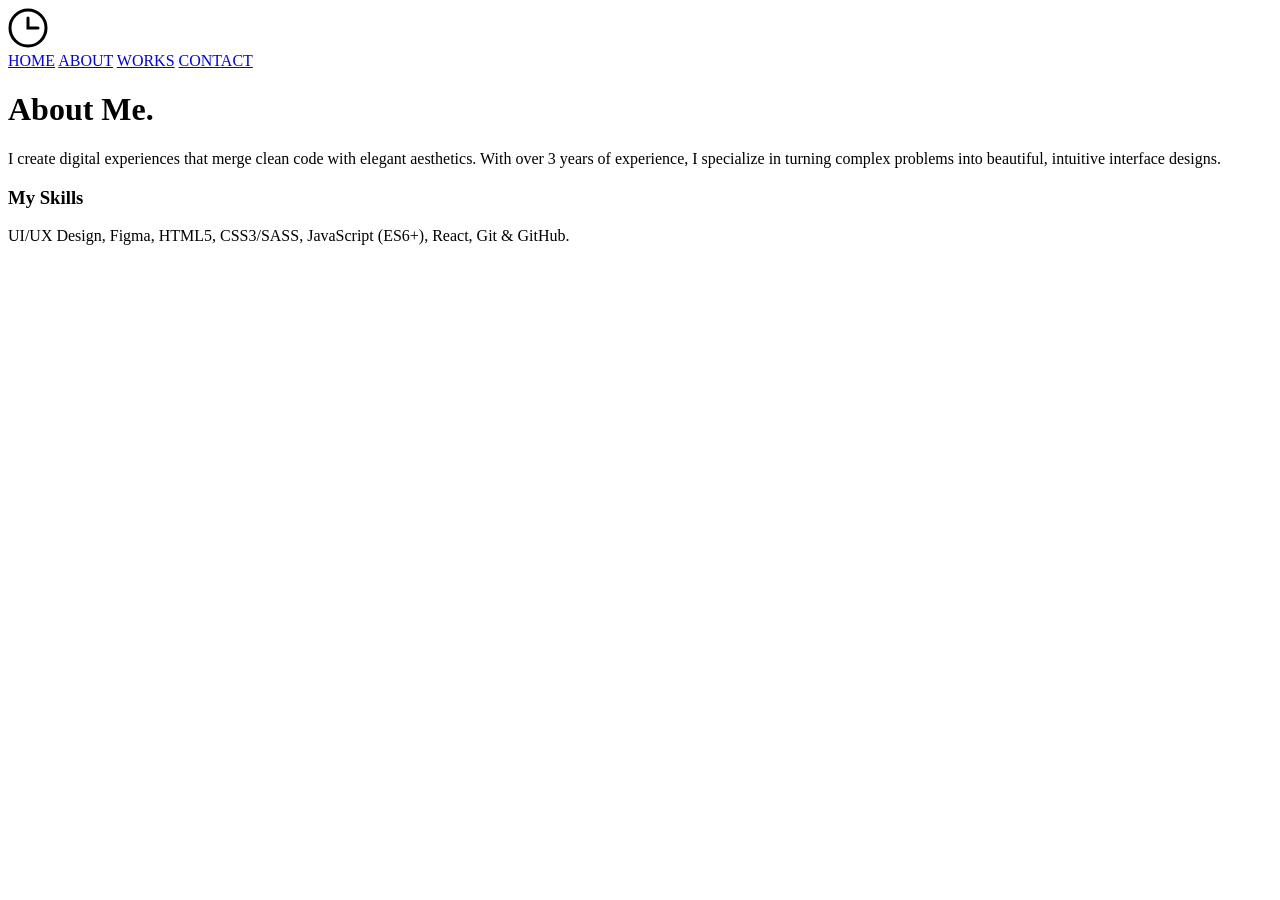
==== about.html @ 44167afc "about Of Website" ====
<!DOCTYPE html>
<html lang="en">
<head>
    <meta charset="UTF-8">
    <meta name="viewport" content="width=device-width, initial-scale=1.0">
    <title>About Me</title>
    <link rel="stylesheet" href="style.css">
</head>
<body>
    <div class="site-wrapper">
        <header>
            <div class="logo">
                <svg width="40" height="40" viewBox="0 0 40 40" fill="none" xmlns="http://www.w3.org/2000/svg">
                    <circle cx="20" cy="20" r="18" stroke="black" stroke-width="3"/>
                    <path d="M20 10V20H30" stroke="black" stroke-width="3" stroke-linecap="round"/>
                </svg>
            </div>
            <nav>
                <a href="index.html" class="nav-link">HOME</a>
                <a href="about.html" class="nav-link active">ABOUT</a>
                <a href="works.html" class="nav-link">WORKS</a>
                <a href="contact.html" class="nav-link">CONTACT</a>
            </nav>
        </header>

        <main class="inner-page">
            <h1 class="page-title fade-in">About Me<span class="dot">.</span></h1>
            <div class="about-content fade-in delay-1">
                <div class="about-text">
                    <p>I create digital experiences that merge clean code with elegant aesthetics. With over 3 years of experience, I specialize in turning complex problems into beautiful, intuitive interface designs.</p>
                    <h3>My Skills</h3>
                    <p>UI/UX Design, Figma, HTML5, CSS3/SASS, JavaScript (ES6+), React, Git & GitHub.</p>
                </div>
            </div>
        </main>
    </div>
    <script src="script.js"></script>
</body>
</html>
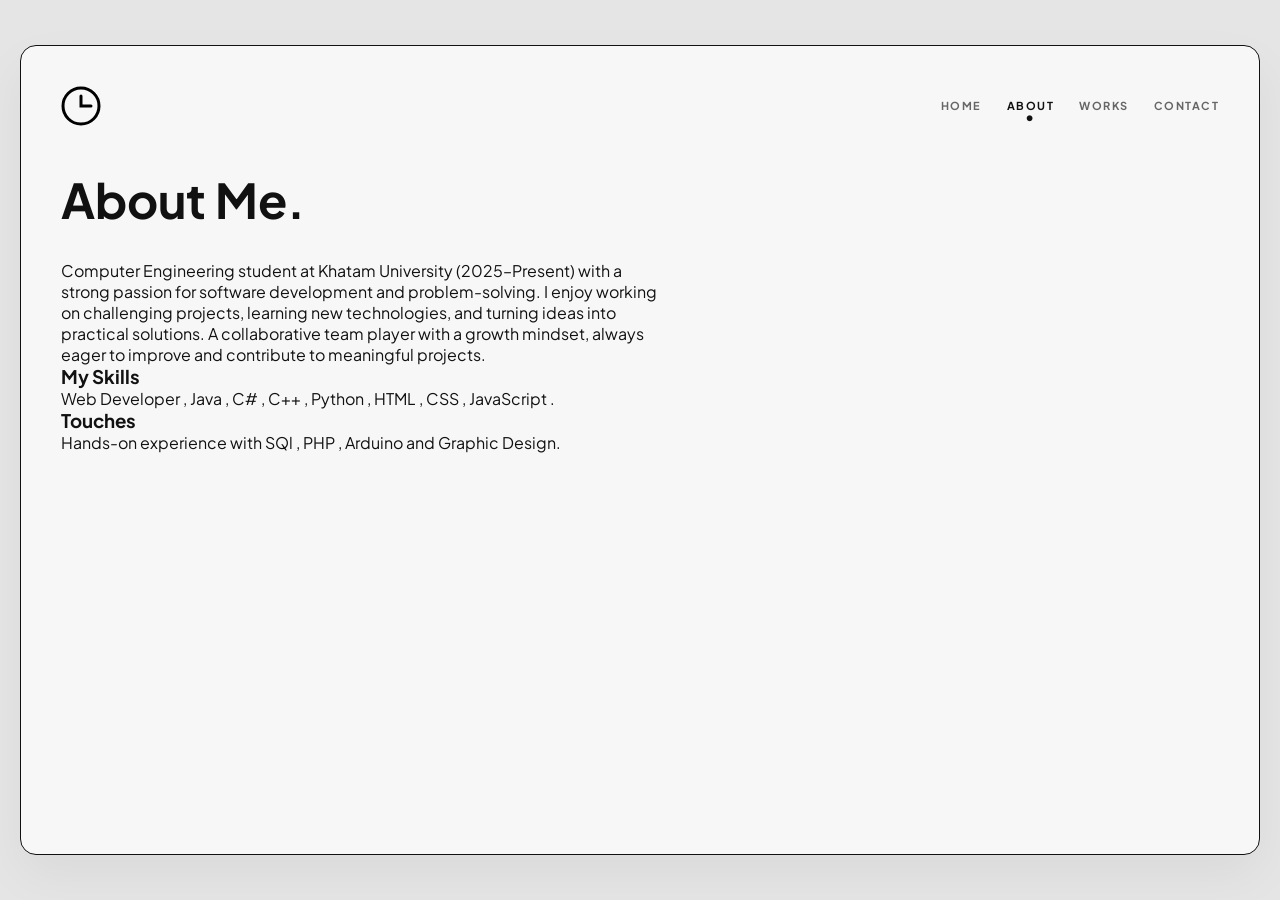
==== commit c2f0faf7: "About Of Website" ====
--- a/about.html
+++ b/about.html
@@ -27,9 +27,11 @@
             <h1 class="page-title fade-in">About Me<span class="dot">.</span></h1>
             <div class="about-content fade-in delay-1">
                 <div class="about-text">
-                    <p>I create digital experiences that merge clean code with elegant aesthetics. With over 3 years of experience, I specialize in turning complex problems into beautiful, intuitive interface designs.</p>
+                    <p>Computer Engineering student at Khatam University (2025–Present) with a strong passion for software development and problem-solving. I enjoy working on challenging projects, learning new technologies, and turning ideas into practical solutions. A collaborative team player with a growth mindset, always eager to improve and contribute to meaningful projects.</p>
                     <h3>My Skills</h3>
-                    <p>UI/UX Design, Figma, HTML5, CSS3/SASS, JavaScript (ES6+), React, Git & GitHub.</p>
+                    <p>Web Developer , Java , C# , C++ , Python , HTML , CSS , JavaScript .</p>
+                    <h3>Touches</h3>
+                    <p>Hands-on experience with SQl , PHP , Arduino and Graphic Design.</p>
                 </div>
             </div>
         </main>
--- a/style.css
+++ b/style.css
@@ -0,0 +1,336 @@
+@import url('https://fonts.googleapis.com/css2?family=Plus+Jakarta+Sans:wght=400;500;700;800&display=swap');
+
+:root {
+    --bg-color: #f7f7f7;
+    --text-color: #111111;
+    --gray-text: #666666;
+    --font-main: 'Plus Jakarta Sans', sans-serif;
+}
+
+* {
+    margin: 0;
+    padding: 0;
+    box-sizing: border-box;
+}
+
+body { 
+    background-color: #e5e5e5;
+    font-family: var(--font-main);
+    color: var(--text-color);
+    overflow-x: hidden;
+    height: 100vh;
+    display: flex;
+    justify-content: center;
+    align-items: center;
+    padding: 20px;
+}
+
+.site-wrapper {
+    width: 100%;
+    max-width: 1280px;
+    height: 90vh;
+    background-color: var(--bg-color);
+    border: 1.5px solid #111;
+    border-radius: 16px;
+    position: relative;
+    display: flex;
+    flex-direction: column;
+    justify-content: space-between;
+    padding: 40px;
+    overflow: hidden;
+    box-shadow: 0 20px 50px rgba(0,0,0,0.05);
+}
+
+header {
+    display: flex;
+    justify-content: space-between;
+    align-items: center;
+    z-index: 20;
+}
+.logo {
+    font-size: 14px;
+    font-weight: 800; 
+    text-transform: lowercase; 
+    letter-spacing: -0.5px; 
+    color: var(--text-color);
+}
+nav {
+    display: flex;
+    gap: 25px;
+}
+
+.nav-link {
+    text-decoration: none;
+    color: var(--gray-text);
+    font-size: 11px;
+    font-weight: 700;
+    letter-spacing: 1.5px;
+    transition: color 0.3s ease;
+    position: relative;
+    padding-bottom: 5px;
+}
+
+.nav-link:hover, .nav-link.active {
+    color: var(--text-color);
+}
+
+.nav-link.active::after {
+    content: '•';
+    position: absolute;
+    bottom: -8px;
+    left: 50%;
+    transform: translateX(-50%);
+    font-size: 14px;
+    color: var(--text-color);
+}
+
+.hero-section {
+    display: grid;
+    grid-template-columns: 1.1fr 0.9fr;
+    align-items: center;
+    flex-grow: 1;
+    gap: 40px;
+    width: 100%;
+}
+
+.hero-text h1 {
+    font-size: 3.2rem;
+    font-weight: 800;
+    line-height: 1.1;
+    letter-spacing: -1px;
+    margin-bottom: 20px;
+    text-transform: lowercase;
+}
+
+.hero-text .dot {
+    color: #111;
+}
+
+.hero-text p {
+    color: var(--gray-text);
+    font-size: 0.95rem;
+    line-height: 1.6;
+    max-width: 450px;
+    margin-bottom: 35px;
+}
+
+.btn {
+    display: inline-flex;
+    align-items: center;
+    gap: 10px;
+    text-decoration: none;
+    color: var(--text-color);
+    font-size: 11px;
+    font-weight: 700;
+    letter-spacing: 1px;
+    position: relative;
+}
+
+.btn-circle {
+    width: 35px;
+    height: 35px;
+    background: #e0e0e0;
+    border-radius: 50%;
+    position: absolute;
+    left: -10px;
+    z-index: 1;
+    transition: transform 0.4s cubic-bezier(0.16, 1, 0.3, 1);
+}
+
+.btn-text {
+    position: relative;
+    z-index: 2;
+}
+
+.btn:hover .btn-circle {
+    transform: scale(1.3) translateX(5px);
+}
+
+.hero-visual {
+    position: relative;
+    display: flex;
+    justify-content: center;
+    align-items: center;
+    height: 100%;
+    width: 100%;
+}
+
+.big-x {
+    font-size: 22rem;
+    font-weight: 800;
+    color: #111111;
+    line-height: 1;
+    user-select: none;
+    position: absolute;
+    z-index: 1;
+    left: 50%;
+    top: 50%;
+    transform: translate(-50%, -50%);
+    letter-spacing: 20px;
+}
+
+.statue-img {
+    position: absolute;
+    width: 220px;
+    height: auto;
+    pointer-events: none;
+    mix-blend-mode: normal !important;
+    z-index: 999 !important;
+    left: 50%;
+    top: 50%;
+    transform: translate(-50%, -45%);
+    transition: transform 0.5s ease-out;
+}
+
+.hero-visual:hover .statue-img {
+    transform: translate(-50%, -50%) rotate(2deg);
+}
+
+footer {
+    display: flex;
+    justify-content: space-between;
+    align-items: flex-end;
+    z-index: 20;
+}
+
+.social-links {
+    font-size: 12px;
+    color: var(--gray-text);
+}
+
+.social-links a {
+    text-decoration: none;
+    color: var(--gray-text);
+    font-weight: 500;
+    transition: color 0.3s;
+}
+
+.social-links a:hover {
+    color: var(--text-color);
+}
+
+.scroll-down {
+    display: flex;
+    flex-direction: column;
+    align-items: center;
+    gap: 10px;
+    font-size: 10px;
+    font-weight: 700;
+    letter-spacing: 1px;
+    transform: rotate(90deg) translate(30px, -20px);
+    transform-origin: bottom right;
+}
+
+.scroll-line {
+    width: 40px;
+    height: 1px;
+    background-color: var(--text-color);
+}
+
+.inner-page {
+    flex-grow: 1;
+    padding-top: 40px;
+}
+
+.page-title {
+    font-size: 3rem;
+    margin-bottom: 30px;
+}
+
+.about-content, .contact-form, .works-grid {
+    max-width: 600px;
+}
+
+.works-grid {
+    display: grid;
+    grid-template-columns: 1fr 1fr;
+    gap: 30px;
+    max-width: 100%;
+}
+
+.work-img-placeholder {
+    width: 100%;
+    height: 200px;
+    background: #e0e0e0;
+    display: flex;
+    align-items: center;
+    justify-content: center;
+    border: 1px solid #111;
+    margin-bottom: 15px;
+    font-weight: bold;
+}
+
+.form-group {
+    margin-bottom: 20px;
+}
+
+.form-group label {
+    display: block;
+    font-size: 12px;
+    font-weight: 700;
+    margin-bottom: 5px;
+}
+
+.form-group input, .form-group textarea {
+    width: 100%;
+    padding: 12px;
+    border: 1px solid #111;
+    background: transparent;
+    font-family: var(--font-main);
+}
+
+.fade-in {
+    opacity: 0;
+    transform: translateY(20px);
+    animation: fadeInUp 0.8s cubic-bezier(0.16, 1, 0.3, 1) forwards;
+}
+
+.fade-in-right {
+    opacity: 0;
+    transform: translateX(30px);
+    animation: fadeInRight 1s cubic-bezier(0.16, 1, 0.3, 1) forwards;
+}
+
+.delay-1 { animation-delay: 0.2s; }
+.delay-2 { animation-delay: 0.4s; }
+
+@keyframes fadeInUp {
+    to {
+        opacity: 1;
+        transform: translateY(0);
+    }
+}
+
+@keyframes fadeInRight {
+    to {
+        opacity: 1;
+        transform: translateX(0);
+    }
+}
+
+.vibrate-subtle {
+    animation: vibrate 6s ease-in-out infinite;
+}
+
+@keyframes vibrate {
+    0%, 100% {
+        transform: translate(-50%, -45%) translateX(0);
+    }
+    10%, 30%, 50%, 70%, 90% {
+        transform: translate(-50%, -45%) translateX(-1px) rotate(-0.5deg);
+    }
+    20%, 40%, 60%, 80% {
+        transform: translate(-50%, -45%) translateX(1px) rotate(0.5deg);
+    }
+}
+
+@media (max-width: 768px) {
+    body { padding: 10px; }
+    .site-wrapper { height: auto; min-height: 95vh; padding: 20px; }
+    .hero-section { grid-template-columns: 1fr; gap: 40px; text-align: center; }
+    .hero-text p { margin: 0 auto 35px auto; }
+    .big-x { font-size: 14rem; }
+    .statue-img { width: 130px; }
+    .scroll-down { display: none; }
+    .works-grid { grid-template-columns: 1fr; }
+}
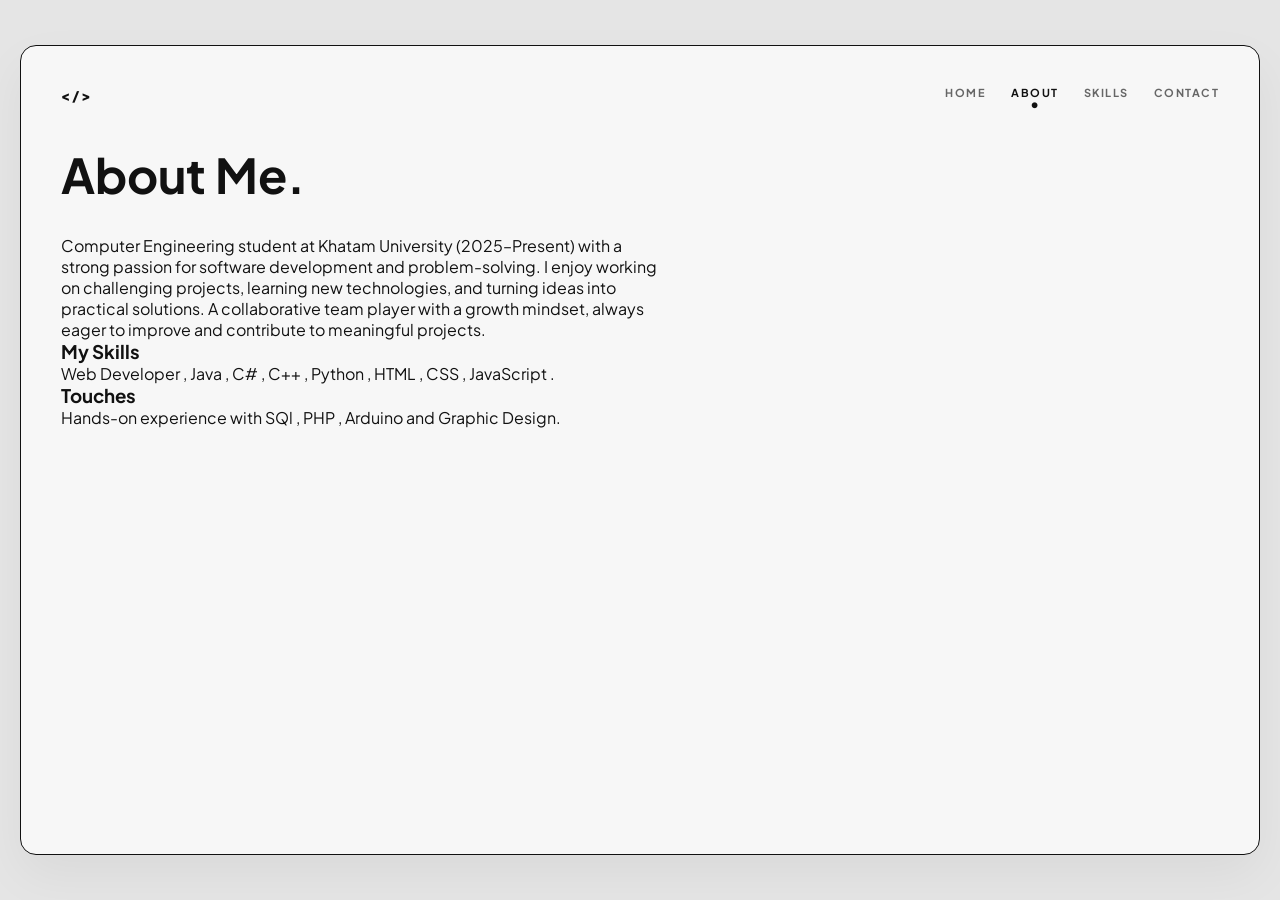
==== commit e81f404d: "About Of Website" ====
--- a/about.html
+++ b/about.html
@@ -9,16 +9,11 @@
 <body>
     <div class="site-wrapper">
         <header>
-            <div class="logo">
-                <svg width="40" height="40" viewBox="0 0 40 40" fill="none" xmlns="http://www.w3.org/2000/svg">
-                    <circle cx="20" cy="20" r="18" stroke="black" stroke-width="3"/>
-                    <path d="M20 10V20H30" stroke="black" stroke-width="3" stroke-linecap="round"/>
-                </svg>
-            </div>
-            <nav>
+                <div class="logo">< / > </div> 
+                <nav>
                 <a href="index.html" class="nav-link">HOME</a>
                 <a href="about.html" class="nav-link active">ABOUT</a>
-                <a href="works.html" class="nav-link">WORKS</a>
+                <a href="skills.html" class="nav-link">SKILLS</a>
                 <a href="contact.html" class="nav-link">CONTACT</a>
             </nav>
         </header>
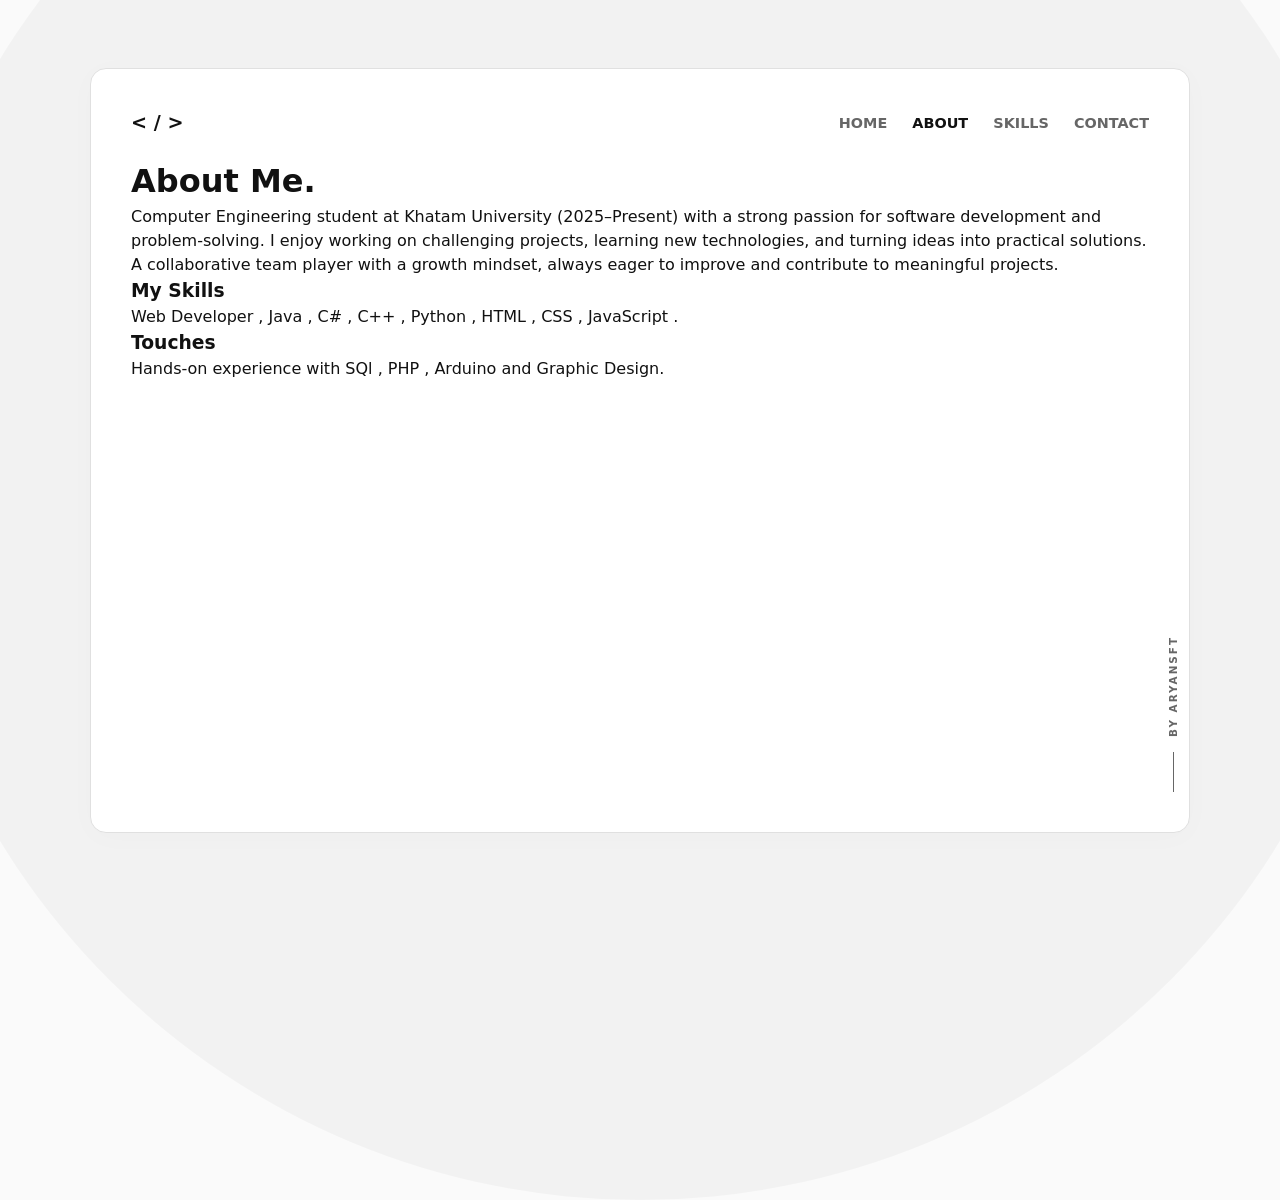
==== commit 8d371b80: "About Of Website" ====
--- a/about.html
+++ b/about.html
@@ -5,6 +5,7 @@
     <meta name="viewport" content="width=device-width, initial-scale=1.0">
     <title>About Me</title>
     <link rel="stylesheet" href="style.css">
+    <link rel="icon" type="image/png" href="images/icon.png">
 </head>
 <body>
     <div class="site-wrapper">
@@ -29,6 +30,10 @@
                     <p>Hands-on experience with SQl , PHP , Arduino and Graphic Design.</p>
                 </div>
             </div>
+            <div class="scroll-navigation">
+                <span class="scroll-text">BY ARYANSFT</span>
+                <span class="scroll-line"></span>
+            </div>
         </main>
     </div>
     <script src="script.js"></script>
--- a/style.css
+++ b/style.css
@@ -1,10 +1,8 @@
-@import url('https://fonts.googleapis.com/css2?family=Plus+Jakarta+Sans:wght=400;500;700;800&display=swap');
-
 :root {
-    --bg-color: #f7f7f7;
+    --bg-color: #fafafa;
     --text-color: #111111;
     --gray-text: #666666;
-    --font-main: 'Plus Jakarta Sans', sans-serif;
+    --font-main: system-ui, -apple-system, BlinkMacSystemFont, 'Segoe UI', Roboto, Oxygen, Ubuntu, Cantarell, sans-serif;
 }
 
 * {
@@ -13,324 +11,304 @@
     box-sizing: border-box;
 }
 
-body { 
-    background-color: #e5e5e5;
-    font-family: var(--font-main);
-    color: var(--text-color);
-    overflow-x: hidden;
+body {
+font-family: var(--font-main);
+    background-color: var(--bg-color);
+    color: var(--text-color);
+    overflow: hidden;
+    line-height: 1.5;
+    display: flex;
+    justify-content: center;
+    align-items: center;
     height: 100vh;
-    display: flex;
-    justify-content: center;
-    align-items: center;
     padding: 20px;
-}
-
-.site-wrapper {
-    width: 100%;
-    max-width: 1280px;
-    height: 90vh;
-    background-color: var(--bg-color);
-    border: 1.5px solid #111;
-    border-radius: 16px;
-    position: relative;
-    display: flex;
-    flex-direction: column;
-    justify-content: space-between;
-    padding: 40px;
-    overflow: hidden;
-    box-shadow: 0 20px 50px rgba(0,0,0,0.05);
-}
-
-header {
-    display: flex;
-    justify-content: space-between;
-    align-items: center;
-    z-index: 20;
-}
-.logo {
-    font-size: 14px;
-    font-weight: 800; 
-    text-transform: lowercase; 
-    letter-spacing: -0.5px; 
-    color: var(--text-color);
-}
-nav {
-    display: flex;
-    gap: 25px;
-}
-
-.nav-link {
-    text-decoration: none;
-    color: var(--gray-text);
-    font-size: 11px;
-    font-weight: 700;
-    letter-spacing: 1.5px;
-    transition: color 0.3s ease;
-    position: relative;
-    padding-bottom: 5px;
-}
-
-.nav-link:hover, .nav-link.active {
-    color: var(--text-color);
-}
-
-.nav-link.active::after {
-    content: '•';
-    position: absolute;
-    bottom: -8px;
-    left: 50%;
-    transform: translateX(-50%);
-    font-size: 14px;
-    color: var(--text-color);
-}
-
-.hero-section {
-    display: grid;
-    grid-template-columns: 1.1fr 0.9fr;
-    align-items: center;
-    flex-grow: 1;
-    gap: 40px;
-    width: 100%;
-}
-
-.hero-text h1 {
-    font-size: 3.2rem;
-    font-weight: 800;
-    line-height: 1.1;
-    letter-spacing: -1px;
-    margin-bottom: 20px;
-    text-transform: lowercase;
-}
-
-.hero-text .dot {
-    color: #111;
-}
-
-.hero-text p {
-    color: var(--gray-text);
-    font-size: 0.95rem;
-    line-height: 1.6;
-    max-width: 450px;
-    margin-bottom: 35px;
-}
-
-.btn {
-    display: inline-flex;
-    align-items: center;
-    gap: 10px;
-    text-decoration: none;
-    color: var(--text-color);
-    font-size: 11px;
-    font-weight: 700;
-    letter-spacing: 1px;
-    position: relative;
-}
-
-.btn-circle {
-    width: 35px;
-    height: 35px;
-    background: #e0e0e0;
-    border-radius: 50%;
-    position: absolute;
-    left: -10px;
-    z-index: 1;
-    transition: transform 0.4s cubic-bezier(0.16, 1, 0.3, 1);
-}
-
-.btn-text {
-    position: relative;
-    z-index: 2;
-}
-
-.btn:hover .btn-circle {
-    transform: scale(1.3) translateX(5px);
-}
-
-.hero-visual {
-    position: relative;
-    display: flex;
-    justify-content: center;
-    align-items: center;
-    height: 100%;
-    width: 100%;
-}
-
-.big-x {
-    font-size: 22rem;
-    font-weight: 800;
-    color: #111111;
-    line-height: 1;
-    user-select: none;
-    position: absolute;
-    z-index: 1;
+
+    position: relative; 
+    z-index: 0;
+}
+body::before {
+    content: "";
+    position: absolute;
     left: 50%;
     top: 50%;
     transform: translate(-50%, -50%);
-    letter-spacing: 20px;
-}
-
+    width: 1500px;
+    height: 1500px;
+    background-color: rgba(0, 0, 0, 0.03); 
+    border-radius: 50%;
+    z-index: -1; 
+    pointer-events: none;
+}
+
+.site-wrapper {
+    background: #ffffff;
+    border: 1px solid #e0e0e0;
+    border-radius: 16px;
+    width: 100%;
+    max-width: 1100px;
+    height: 85vh;
+    display: flex;
+    flex-direction: column;
+    padding: 40px;
+    position: relative;
+    box-shadow: 0 4px 30px rgba(0, 0, 0, 0.02);
+}
+
+header {
+    display: flex;
+    justify-content: space-between;
+    align-items: center;
+    margin-bottom: 20px;
+}
+
+.logo {
+    font-weight: 800;
+    font-size: 1.2rem;
+}
+
+nav a {
+    text-decoration: none;
+    color: var(--gray-text);
+    margin-left: 20px;
+    font-size: 0.9rem;
+    font-weight: 600;
+    transition: color 0.2s ease;
+}
+
+nav a:hover, nav a.active {
+    color: var(--text-color);
+}
+
+.hero-section {
+    flex: 1;
+    display: flex;
+    justify-content: space-between;
+    align-items: center;
+    position: relative;
+    width: 100%;
+    height: 100%;
+}
+
+.hero-text {
+    max-width: 50%;
+    z-index: 2;
+}
+
+.hero-text h1 {
+    font-size: 3.5rem;
+    font-weight: 900;
+    line-height: 1.1;
+    margin-bottom: 15px;
+    letter-spacing: -1px;
+}
+
+.hero-text p {
+    font-size: 1rem;
+    color: var(--gray-text);
+    margin-bottom: 25px;
+}
+
+.dot {
+    color: var(--text-color);
+}
+
+.btn {
+    display: inline-flex;
+    align-items: center;
+    text-decoration: none;
+    color: var(--text-color);
+    font-weight: 700;
+    font-size: 0.9rem;
+    position: relative;
+    padding: 10px 0; /* حذف پدینگ اضافی */
+}
+.btn-text {
+    position: relative;
+    z-index: 2;       /* متن روی دایره قرار می‌گیرد */
+    padding-left: 10px;
+}
 .statue-img {
-    position: absolute;
-    width: 220px;
-    height: auto;
+    height: 65%; /* از 95% تغییرش بده به 65% تا مجسمه جمع‌وجور و مینی‌مال بشه */
+    object-fit: contain;
     pointer-events: none;
-    mix-blend-mode: normal !important;
-    z-index: 999 !important;
-    left: 50%;
+}
+.btn-circle {
+    position: absolute;
+    left: -15px;      /* کمی متمایل به چپ پشت متن */
     top: 50%;
-    transform: translate(-50%, -45%);
-    transition: transform 0.5s ease-out;
-}
-
-.hero-visual:hover .statue-img {
-    transform: translate(-50%, -50%) rotate(2deg);
-}
-
-footer {
-    display: flex;
-    justify-content: space-between;
-    align-items: flex-end;
-    z-index: 20;
-}
-
-.social-links {
-    font-size: 12px;
-    color: var(--gray-text);
-}
-
-.social-links a {
-    text-decoration: none;
-    color: var(--gray-text);
-    font-weight: 500;
-    transition: color 0.3s;
-}
-
-.social-links a:hover {
-    color: var(--text-color);
-}
-
-.scroll-down {
-    display: flex;
-    flex-direction: column;
-    align-items: center;
-    gap: 10px;
-    font-size: 10px;
-    font-weight: 700;
-    letter-spacing: 1px;
-    transform: rotate(90deg) translate(30px, -20px);
-    transform-origin: bottom right;
-}
-
-.scroll-line {
-    width: 40px;
-    height: 1px;
-    background-color: var(--text-color);
-}
-
-.inner-page {
-    flex-grow: 1;
-    padding-top: 40px;
-}
-
-.page-title {
-    font-size: 3rem;
-    margin-bottom: 30px;
-}
-
-.about-content, .contact-form, .works-grid {
-    max-width: 600px;
+    transform: translateY(-50%);
+    width: 45px;
+    height: 45px;
+    background-color: rgba(0, 0, 0, 0.06); /* دایره خاکستری ملایم */
+    border-radius: 50%;
+    z-index: 1;       /* لایه عقب دکمه */
+    transition: all 0.3s ease;
+}
+.btn:hover .btn-circle {
+    width: 140px;
+    border-radius: 20px;
+}
+.hero-visual {
+    position: absolute;
+    right: 100px;    
+    bottom: 90px;
+    height: 60%;        
+    display: flex;
+    align-items: center; 
+    justify-content: flex-end;
+    z-index: 2; 
+}
+
+.statue-img {
+    height: 100%;      
+    object-fit: contain;
+    pointer-events: none;
+}
+
+.big-x {
+    position: absolute;
+    left: 76%;          
+    top: 50%;           
+    transform: translate(-50%, -50%);
+    
+    font-size: 16rem;  
+    font-weight: 900;
+    color: #111111;
+    z-index: 1;         
+    opacity: 0.9;      
+    pointer-events: none;
+    font-family: system-ui, sans-serif;
 }
 
 .works-grid {
     display: grid;
-    grid-template-columns: 1fr 1fr;
-    gap: 30px;
+    grid-template-columns: repeat(3, 1fr);
+    gap: 25px;
+    width: 100%;
     max-width: 100%;
-}
-
-.work-img-placeholder {
-    width: 100%;
-    height: 200px;
-    background: #e0e0e0;
-    display: flex;
-    align-items: center;
-    justify-content: center;
-    border: 1px solid #111;
-    margin-bottom: 15px;
-    font-weight: bold;
-}
-
-.form-group {
-    margin-bottom: 20px;
-}
-
-.form-group label {
-    display: block;
-    font-size: 12px;
-    font-weight: 700;
-    margin-bottom: 5px;
-}
-
-.form-group input, .form-group textarea {
-    width: 100%;
-    padding: 12px;
-    border: 1px solid #111;
+    max-height: 48vh;
+    overflow-y: auto;
+    padding-right: 10px;
+    align-items: start;
+}
+
+.work-item {
+    display: flex;
+    flex-direction: column;
+    width: 100%;
+}
+
+.work-img {
+    width: 100%;
+    height: 170px;
+    object-fit: cover;
+    border: 1px solid #111111;
+    border-radius: 12px;
+    transition: transform 0.3s ease;
+}
+
+.work-item:hover .work-img {
+    transform: translateY(-5px);
+}
+
+.work-item h3 {
+    font-size: 1.1rem;
+    font-weight: 800;
+    margin-top: 10px;
+    margin-bottom: 2px;
+}
+
+.work-item p {
+    font-size: 0.85rem;
+    color: var(--gray-text);
+}
+
+.works-grid::-webkit-scrollbar {
+    width: 4px;
+}
+
+.works-grid::-webkit-scrollbar-track {
     background: transparent;
-    font-family: var(--font-main);
-}
-
-.fade-in {
-    opacity: 0;
-    transform: translateY(20px);
-    animation: fadeInUp 0.8s cubic-bezier(0.16, 1, 0.3, 1) forwards;
-}
-
-.fade-in-right {
-    opacity: 0;
-    transform: translateX(30px);
-    animation: fadeInRight 1s cubic-bezier(0.16, 1, 0.3, 1) forwards;
-}
-
-.delay-1 { animation-delay: 0.2s; }
-.delay-2 { animation-delay: 0.4s; }
-
-@keyframes fadeInUp {
-    to {
-        opacity: 1;
-        transform: translateY(0);
-    }
-}
-
-@keyframes fadeInRight {
-    to {
-        opacity: 1;
-        transform: translateX(0);
-    }
-}
-
-.vibrate-subtle {
-    animation: vibrate 6s ease-in-out infinite;
-}
-
-@keyframes vibrate {
-    0%, 100% {
-        transform: translate(-50%, -45%) translateX(0);
-    }
-    10%, 30%, 50%, 70%, 90% {
-        transform: translate(-50%, -45%) translateX(-1px) rotate(-0.5deg);
-    }
-    20%, 40%, 60%, 80% {
-        transform: translate(-50%, -45%) translateX(1px) rotate(0.5deg);
-    }
-}
-
-@media (max-width: 768px) {
-    body { padding: 10px; }
-    .site-wrapper { height: auto; min-height: 95vh; padding: 20px; }
-    .hero-section { grid-template-columns: 1fr; gap: 40px; text-align: center; }
-    .hero-text p { margin: 0 auto 35px auto; }
-    .big-x { font-size: 14rem; }
-    .statue-img { width: 130px; }
-    .scroll-down { display: none; }
-    .works-grid { grid-template-columns: 1fr; }
-}
+}
+
+.works-grid::-webkit-scrollbar-thumb {
+    background: #111111;
+    border-radius: 10px;
+}
+
+footer {
+    display: flex;
+    justify-content: space-between;
+    align-items: center;
+    margin-top: auto;
+    padding-top: 20px;
+    font-size: 0.85rem;
+    font-weight: 500;
+}
+
+.social-links a {
+    color: var(--text-color);
+    text-decoration: none;
+    font-weight: 600;
+}
+.scroll-navigation {
+    position: absolute;
+    right: 0;
+    bottom: 40px;
+    display: flex;
+    flex-direction: column;
+    align-items: center;
+    gap: 15px;
+    z-index: 3;
+}
+.scroll-text {
+    font-size: 0.65rem;
+    font-weight: 600;
+    letter-spacing: 2px;
+    color: var(--gray-text);
+    writing-mode: vertical-rl; /* عمودی کردن متن */
+    transform: rotate(180deg); /* جهت درست از بالا به پایین */
+}
+.scroll-line {
+    width: 1px;
+    height: 40px;
+    background-color: var(--gray-text);
+    display: inline-block;
+}
+.scroll-down {
+    color: var(--gray-text);
+}
+
+@media (max-width: 900px) {
+    .big-x {
+        font-size: 15rem; /* کوچک‌تر شدن X در تبلت */
+        opacity: 0.2;     /* کم‌رنگ شدن برای خوانایی بهتر متن‌ها */
+    }
+
+    .works-grid {
+        grid-template-columns: repeat(2, 1fr);
+    }
+    .hero-text {
+        max-width: 100%;
+    }
+    .statue-img {
+        opacity: 0.15;
+    }
+}
+
+@media (max-width: 600px) {
+    .works-grid {
+        grid-template-columns: 1fr;
+    }
+    header, footer {
+        flex-direction: column;
+        gap: 10px;
+        text-align: center;
+    }
+    nav a {
+        margin: 0 10px;
+    }
+    .hero-text h1 {
+        font-size: 2.5rem;
+    }
+}
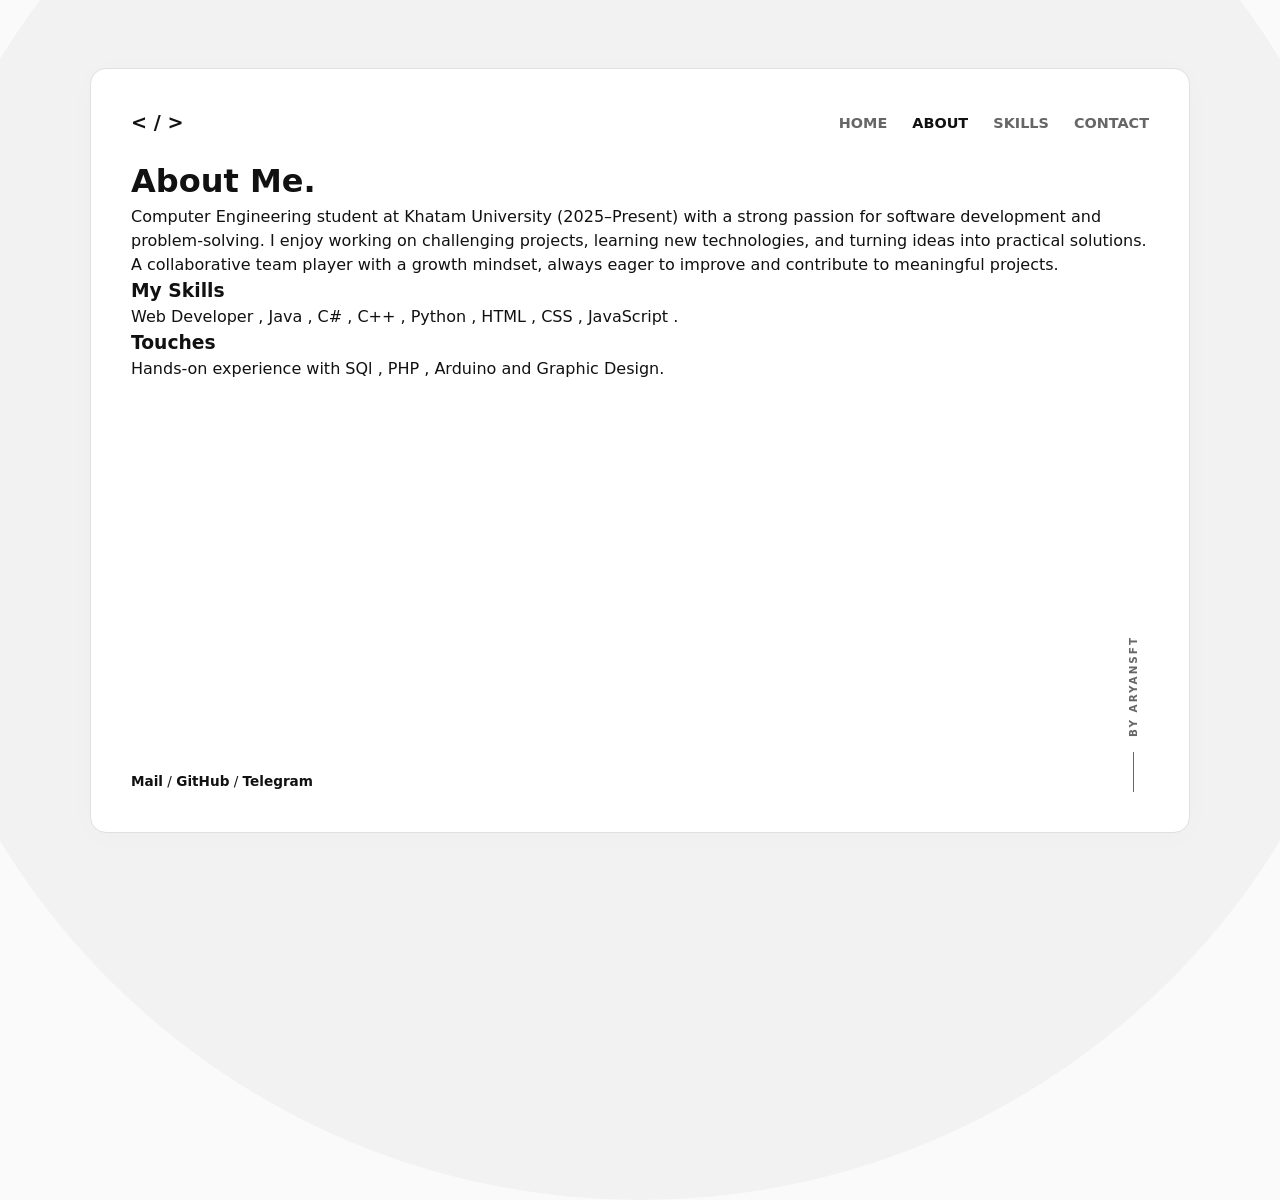
==== commit 92c95f4e: "About Of Website" ====
--- a/about.html
+++ b/about.html
@@ -30,11 +30,18 @@
                     <p>Hands-on experience with SQl , PHP , Arduino and Graphic Design.</p>
                 </div>
             </div>
-            <div class="scroll-navigation">
+            <div class="scroll-navigation other-pages-scroll">
                 <span class="scroll-text">BY ARYANSFT</span>
                 <span class="scroll-line"></span>
             </div>
         </main>
+        <footer>
+            <div class="social-links">
+                <a href="mailto:yazdaniaryan88@gmial.com" target="_blank">Mail</a> / 
+                <a href="https://github.com/Aryansft1" target="_blank">GitHub</a> / 
+                <a href="https://t.me/Aryansft" target="_blank">Telegram</a>
+            </div>
+        </footer>
     </div>
     <script src="script.js"></script>
 </body>
--- a/style.css
+++ b/style.css
@@ -171,7 +171,7 @@
     top: 50%;           
     transform: translate(-50%, -50%);
     
-    font-size: 16rem;  
+    font-size: 20rem;  
     font-weight: 900;
     color: #111111;
     z-index: 1;         
@@ -251,6 +251,10 @@
     text-decoration: none;
     font-weight: 600;
 }
+
+.scroll-navigation.other-pages-scroll {
+    right: 40px; 
+}
 .scroll-navigation {
     position: absolute;
     right: 0;
